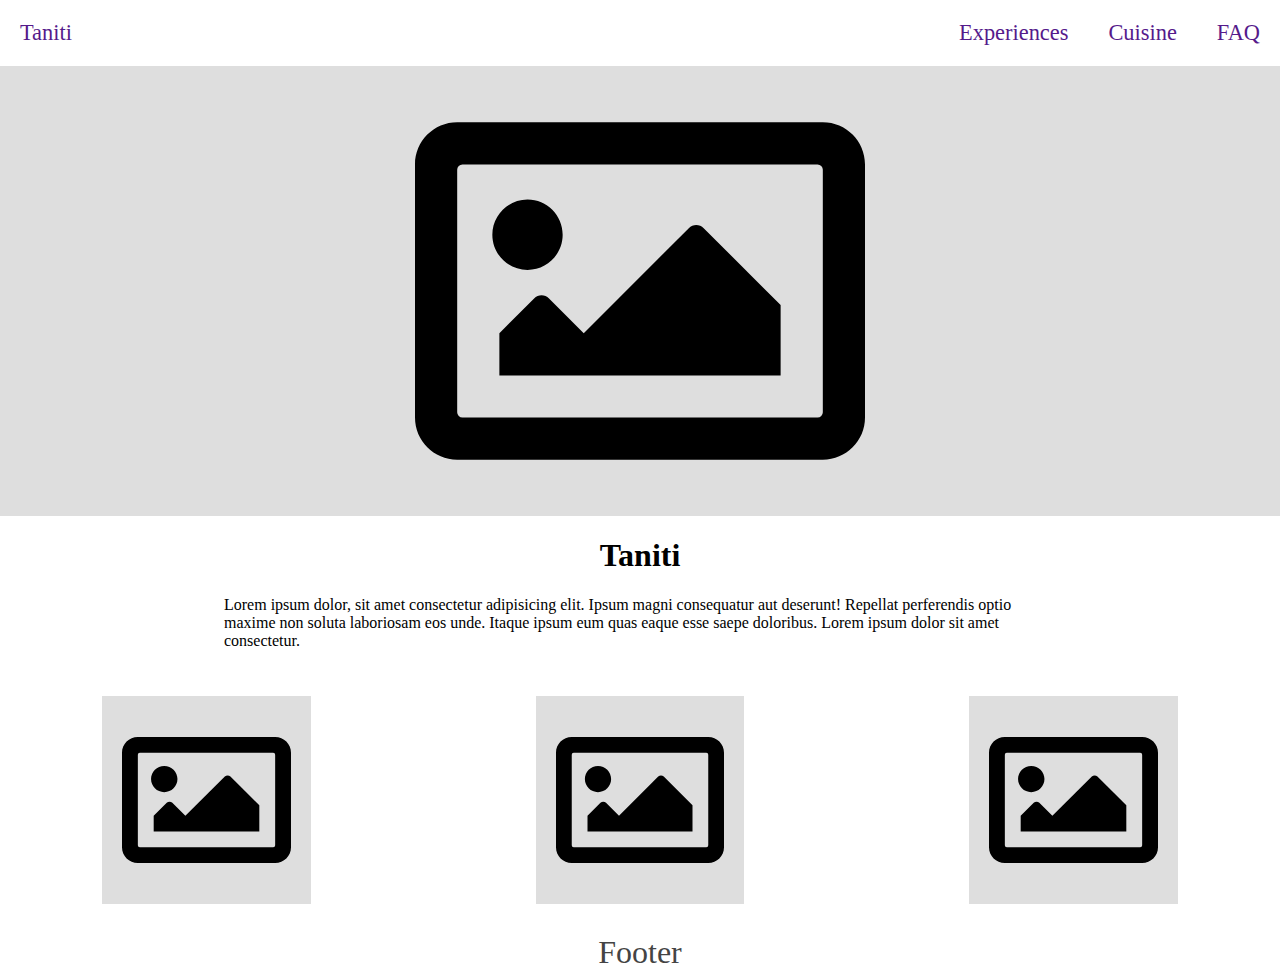
==== prototype/index.html @ 381e7606 "adding prototype files and persona document" ====
<!DOCTYPE html>
<html>

<head>
  <title>Layout Master</title>
  <link rel="stylesheet" type="text/css" href="./style.css">
</head>

<body>
  <nav class="zone">
    <ul class="main-nav">
      <li class="logo"><a href="">Taniti</a></li>
      <li><a href="">Experiences</a></li>
      <li><a href="">Cuisine</a></li>
      <li><a href="">FAQ</a></li>
    </ul>
  </nav>
  <div class="container zone"><img src="./images/image.svg" alt=""></div>
  <div class="section">
    <h1>Taniti</h1>
    <p>Lorem ipsum dolor, sit amet consectetur adipisicing elit. Ipsum magni consequatur aut deserunt! Repellat
      perferendis optio maxime non soluta laboriosam eos unde. Itaque ipsum eum quas eaque esse saepe doloribus. Lorem
      ipsum dolor sit amet consectetur.</p>
  </div>

  <div class="grid-wrapper">
    <div class="box"><img src="images/image.svg" alt=""></div>
    <div class="box"><img src="images/image.svg" alt=""></div>
    <div class="box"><img src="images/image.svg" alt=""></div>
  </div>
  <footer class="zone">Footer</footer>
</body>

</html>
---- prototype/style.css ----
body {
    margin: auto 0;
}

li {
    padding: 20px;
}

a {
    text-decoration: none;
}

.logo {
    margin-right: auto; 
}
.zone {
    color:#444;
    font-size:2em;  
}

.main-nav {
    display: flex;
    list-style: none;
    font-size: 0.7em;
    margin: 0;
    padding: 0;
    color: black;
}

.container > img {
    height: 50vh;
}

@media only screen and (max-width: 600px) {
    .main-nav {
        font-size: 0.5em;
        padding: 0;
    }
}

/* COVER */
.container {
    display: flex;
    align-items: center;
    justify-content: center;
    height: 50vh;
    background-color: rgb(222, 222, 222);
}

/* GRID */
.grid-wrapper {
    display: grid;
    grid-gap: 20px;
    grid-template-columns: repeat(3, auto);
}

.box > img {
    max-height: 20vw;
    margin: auto;
    display: block;
}

.box {
    background-color: rgb(222, 222, 222);
    padding: 20px;
    margin: 30px 8vw;
}

.section {
    margin: auto;
    max-width: 65vw;
}

h1 {
    text-align: center;
}

p {
    text-align: left;
}
/* FOOTER */

footer {
    text-align: center;
}
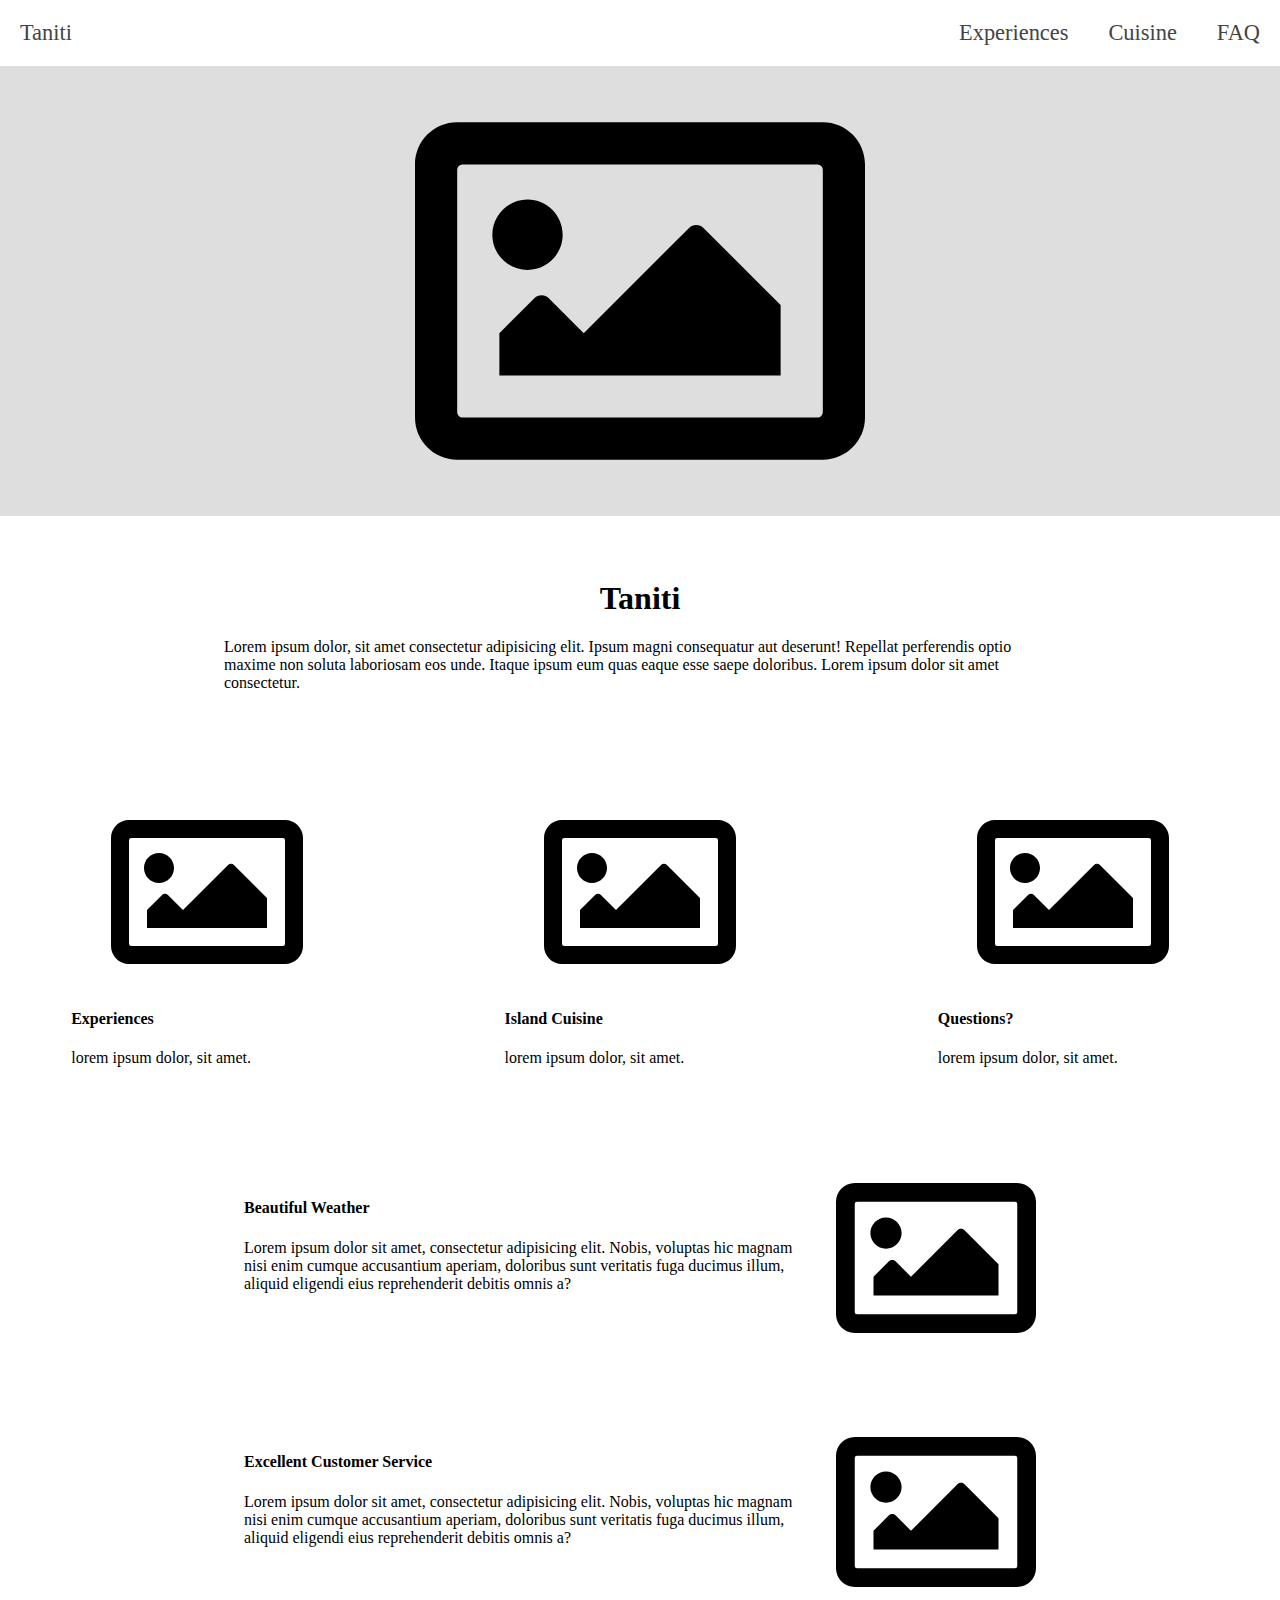
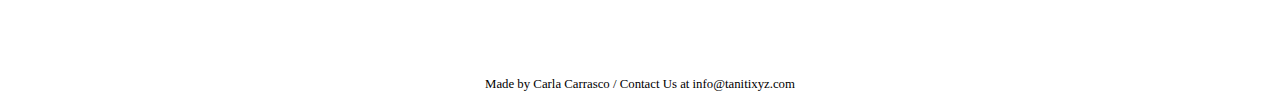
==== commit 40761287: "several features and pages added to prototype" ====
--- a/prototype/index.html
+++ b/prototype/index.html
@@ -2,33 +2,72 @@
 <html>
 
 <head>
-  <title>Layout Master</title>
+  <title>Taniti</title>
   <link rel="stylesheet" type="text/css" href="./style.css">
 </head>
 
 <body>
   <nav class="zone">
     <ul class="main-nav">
-      <li class="logo"><a href="">Taniti</a></li>
-      <li><a href="">Experiences</a></li>
-      <li><a href="">Cuisine</a></li>
-      <li><a href="">FAQ</a></li>
+      <li class="logo"><a href="./index.html">Taniti</a></li>
+      <li><a href="./experiences.html">Experiences</a></li>
+      <li><a href="./cuisine.html">Cuisine</a></li>
+      <li><a href="./faq.html">FAQ</a></li>
     </ul>
   </nav>
-  <div class="container zone"><img src="./images/image.svg" alt=""></div>
+  <div class="container homepage zone"><img src="./image.svg" alt=""></div>
   <div class="section">
     <h1>Taniti</h1>
     <p>Lorem ipsum dolor, sit amet consectetur adipisicing elit. Ipsum magni consequatur aut deserunt! Repellat
       perferendis optio maxime non soluta laboriosam eos unde. Itaque ipsum eum quas eaque esse saepe doloribus. Lorem
       ipsum dolor sit amet consectetur.</p>
   </div>
-
   <div class="grid-wrapper">
-    <div class="box"><img src="images/image.svg" alt=""></div>
-    <div class="box"><img src="images/image.svg" alt=""></div>
-    <div class="box"><img src="images/image.svg" alt=""></div>
+    <div class="box">
+      <img src="./image.svg" alt="">
+      <h4>Experiences</h4>
+      <p>lorem ipsum dolor, sit amet. </p>
+    </div>
+    <div class="box">
+      <img src="./image.svg" alt="">
+      <h4>Island Cuisine</h4>
+      <p>lorem ipsum dolor, sit amet. </p>
+    </div>
+    <div class="box">
+      <img src="./image.svg" alt="">
+      <h4>Questions?</h4>
+      <p>lorem ipsum dolor, sit amet. </p>
+    </div>
   </div>
-  <footer class="zone">Footer</footer>
+  <div class="wrapper">
+    <div class="flex-section">
+      <div class="flex-text">
+        <h4>Beautiful Weather</h4>
+        <p>Lorem ipsum dolor sit amet, consectetur adipisicing elit. Nobis, voluptas hic magnam nisi enim cumque
+          accusantium aperiam, doloribus sunt veritatis fuga ducimus illum, aliquid eligendi eius
+          reprehenderit
+          debitis omnis a?</p>
+      </div>
+      <div class="flex-img">
+        <img src="./image.svg" alt="">
+      </div>
+    </div>
+    <div class="flex-section">
+      <div class="flex-text">
+        <h4>Excellent Customer Service</h4>
+        <p>Lorem ipsum dolor sit amet, consectetur adipisicing elit. Nobis, voluptas hic magnam nisi enim cumque
+          accusantium aperiam, doloribus sunt veritatis fuga ducimus illum, aliquid eligendi eius
+          reprehenderit
+          debitis omnis a?</p>
+      </div>
+      <div class="flex-img">
+        <img src="./image.svg" alt="">
+      </div>
+    </div>
+  </div>
+  <footer>
+    <span>Made by Carla Carrasco / Contact Us at info@tanitixyz.com</span>
+  </footer>
 </body>
 
 </html>--- a/prototype/style.css
+++ b/prototype/style.css
@@ -8,6 +8,16 @@
 
 a {
     text-decoration: none;
+    color:#444
+}
+
+h1, h2 {
+    text-align: center;
+}
+
+p {
+    margin: 0;
+    text-align: left;
 }
 
 .logo {
@@ -27,8 +37,12 @@
     color: black;
 }
 
-.container > img {
+.container.homepage > img {
     height: 50vh;
+}
+
+.sub-header.container > img {
+    height: 25vh;
 }
 
 @media only screen and (max-width: 600px) {
@@ -47,6 +61,11 @@
     background-color: rgb(222, 222, 222);
 }
 
+.sub-header.container {
+    margin: 0 8vw 0 8vw;
+    height: 35vh;
+}
+
 /* GRID */
 .grid-wrapper {
     display: grid;
@@ -55,31 +74,69 @@
 }
 
 .box > img {
-    max-height: 20vw;
+    max-height: 15vw;
     margin: auto;
     display: block;
 }
 
 .box {
-    background-color: rgb(222, 222, 222);
     padding: 20px;
-    margin: 30px 8vw;
+    margin: 20px 4vw;
 }
 
+.wrapper {
+    max-width: 65vw;
+    margin: 4vw auto;
+}
+
+.activities-box {
+    margin-bottom: 8vw;
+}
+
+.activities-img-box {
+    background-color:rgb(222, 222, 222);
+}
+.activities-img-box > img {
+    max-height: 10vw;
+    margin: auto;
+    display: block;
+}
+
+.activities-box h4 {
+    margin: 10px 0;
+}
+.flex-section {
+    display: flex;
+    margin: 50px auto;
+}
+
+.flex-img > img {
+    height: 200px;
+    width: auto;
+    margin-right: 20px;
+}
+
+.flex-text {
+    padding: 20px;
+}
 .section {
-    margin: auto;
+    margin: 5vw auto 5vw auto;
+    max-width: 65vw;
     max-width: 65vw;
 }
 
-h1 {
-    text-align: center;
+.section.faq {
+    text-align: left;
 }
 
-p {
-    text-align: left;
+.section.faq h4, .section.faq p{
+    margin: 10px 0 5px 0;
 }
+
 /* FOOTER */
 
 footer {
     text-align: center;
+    font-size:.8em;
+    padding: 10px 0;
 }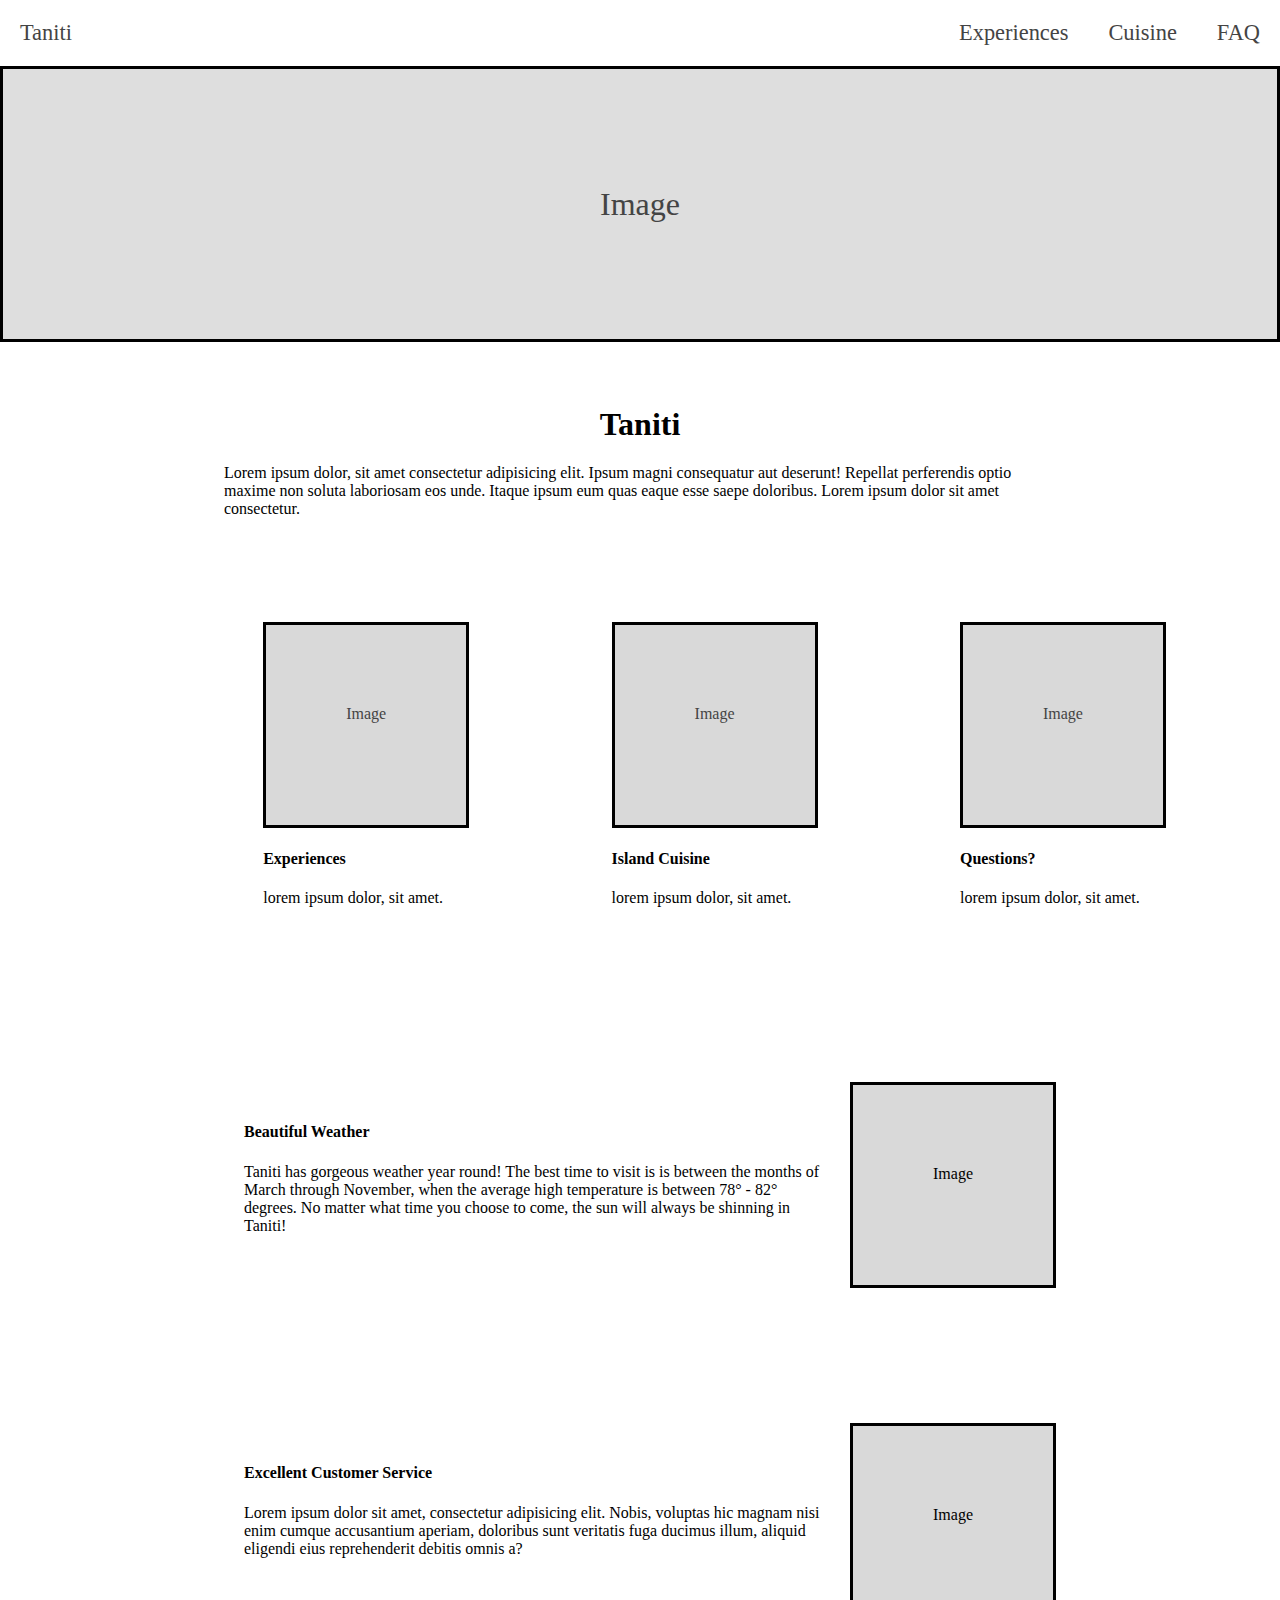
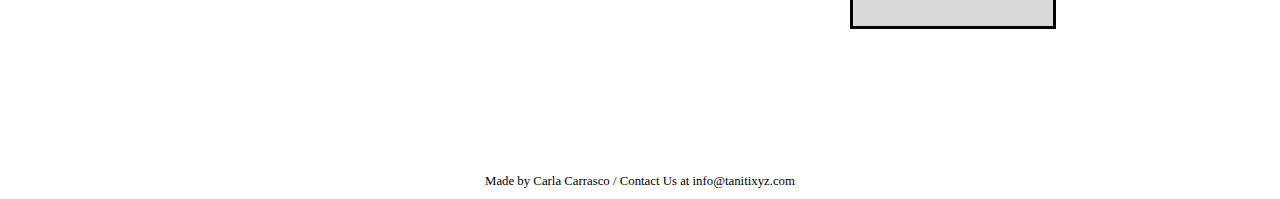
==== commit be940f12: "removed image and added responsiveness to site" ====
--- a/prototype/index.html
+++ b/prototype/index.html
@@ -15,7 +15,10 @@
       <li><a href="./faq.html">FAQ</a></li>
     </ul>
   </nav>
-  <div class="container homepage zone"><img src="./image.svg" alt=""></div>
+  <div class="container homepage zone">
+
+    <span>Image</span>
+  </div>
   <div class="section">
     <h1>Taniti</h1>
     <p>Lorem ipsum dolor, sit amet consectetur adipisicing elit. Ipsum magni consequatur aut deserunt! Repellat
@@ -24,17 +27,29 @@
   </div>
   <div class="grid-wrapper">
     <div class="box">
-      <img src="./image.svg" alt="">
+      <a href="./experiences.html">
+        <div class="image-item">
+          <span>Image</span>
+        </div>
+      </a>
       <h4>Experiences</h4>
       <p>lorem ipsum dolor, sit amet. </p>
     </div>
     <div class="box">
-      <img src="./image.svg" alt="">
+      <a href="./cuisine.html">
+        <div class="image-item">
+          <span>Image</span>
+        </div>
+      </a>
       <h4>Island Cuisine</h4>
       <p>lorem ipsum dolor, sit amet. </p>
     </div>
     <div class="box">
-      <img src="./image.svg" alt="">
+      <a href="./faq.html">
+        <div class="image-item">
+          <span>Image</span>
+        </div>
+      </a>
       <h4>Questions?</h4>
       <p>lorem ipsum dolor, sit amet. </p>
     </div>
@@ -43,13 +58,16 @@
     <div class="flex-section">
       <div class="flex-text">
         <h4>Beautiful Weather</h4>
-        <p>Lorem ipsum dolor sit amet, consectetur adipisicing elit. Nobis, voluptas hic magnam nisi enim cumque
-          accusantium aperiam, doloribus sunt veritatis fuga ducimus illum, aliquid eligendi eius
-          reprehenderit
-          debitis omnis a?</p>
+        <p>Taniti has gorgeous weather year round! The best time to visit is
+          is between the months of March through November, when the average high
+          temperature is between 78&#xb0; - 82&#xb0; degrees. No matter what time you choose to come, the sun will
+          always be shinning in Taniti!
+        </p>
       </div>
       <div class="flex-img">
-        <img src="./image.svg" alt="">
+        <div class="image-item">
+          <span>Image</span>
+        </div>
       </div>
     </div>
     <div class="flex-section">
@@ -61,7 +79,9 @@
           debitis omnis a?</p>
       </div>
       <div class="flex-img">
-        <img src="./image.svg" alt="">
+        <div class="image-item">
+          <span>Image</span>
+        </div>
       </div>
     </div>
   </div>
--- a/prototype/style.css
+++ b/prototype/style.css
@@ -52,25 +52,59 @@
     }
 }
 
+@media only screen and (max-width: 850px) {
+    .grid-wrapper {
+        flex-direction: column;
+    }
+
+    .box {
+        display: flex;
+        flex-direction: column;
+        
+    }
+
+    .box > h4, .box p {
+        text-align: center;
+    }
+    .image-item {
+        margin: auto;
+    }
+
+    div.flex-section {
+        flex-direction: column;
+        margin: 5vh auto;
+    }
+
+    .flex-text {
+        order: 2;
+    }
+
+    .flex-text h4 {
+        text-align: center;
+    }
+}
 /* COVER */
 .container {
     display: flex;
     align-items: center;
     justify-content: center;
-    height: 50vh;
+    height: 30vh;
     background-color: rgb(222, 222, 222);
+    border: 3px solid black;
 }
 
 .sub-header.container {
     margin: 0 8vw 0 8vw;
     height: 35vh;
+    border: 3px solid black;
 }
 
 /* GRID */
 .grid-wrapper {
-    display: grid;
-    grid-gap: 20px;
-    grid-template-columns: repeat(3, auto);
+    display: flex; 
+    justify-content: space-around;
+    max-width: 70vw;
+    margin: auto;
 }
 
 .box > img {
@@ -95,6 +129,8 @@
 
 .activities-img-box {
     background-color:rgb(222, 222, 222);
+    border: 3px solid black;
+    height: 200px;
 }
 .activities-img-box > img {
     max-height: 10vw;
@@ -107,7 +143,7 @@
 }
 .flex-section {
     display: flex;
-    margin: 50px auto;
+    margin: 15vh auto;
 }
 
 .flex-img > img {
@@ -133,6 +169,20 @@
     margin: 10px 0 5px 0;
 }
 
+.image-item {
+    width: 200px;
+    height: 200px;
+    background: #d9d9d9;
+    border: 3px solid black;
+}
+
+.image-item > span, .activities-img-box > span {
+    margin: auto;
+    padding: 80px 0;
+    display: block;
+    text-align: center;
+}
+
 /* FOOTER */
 
 footer {
